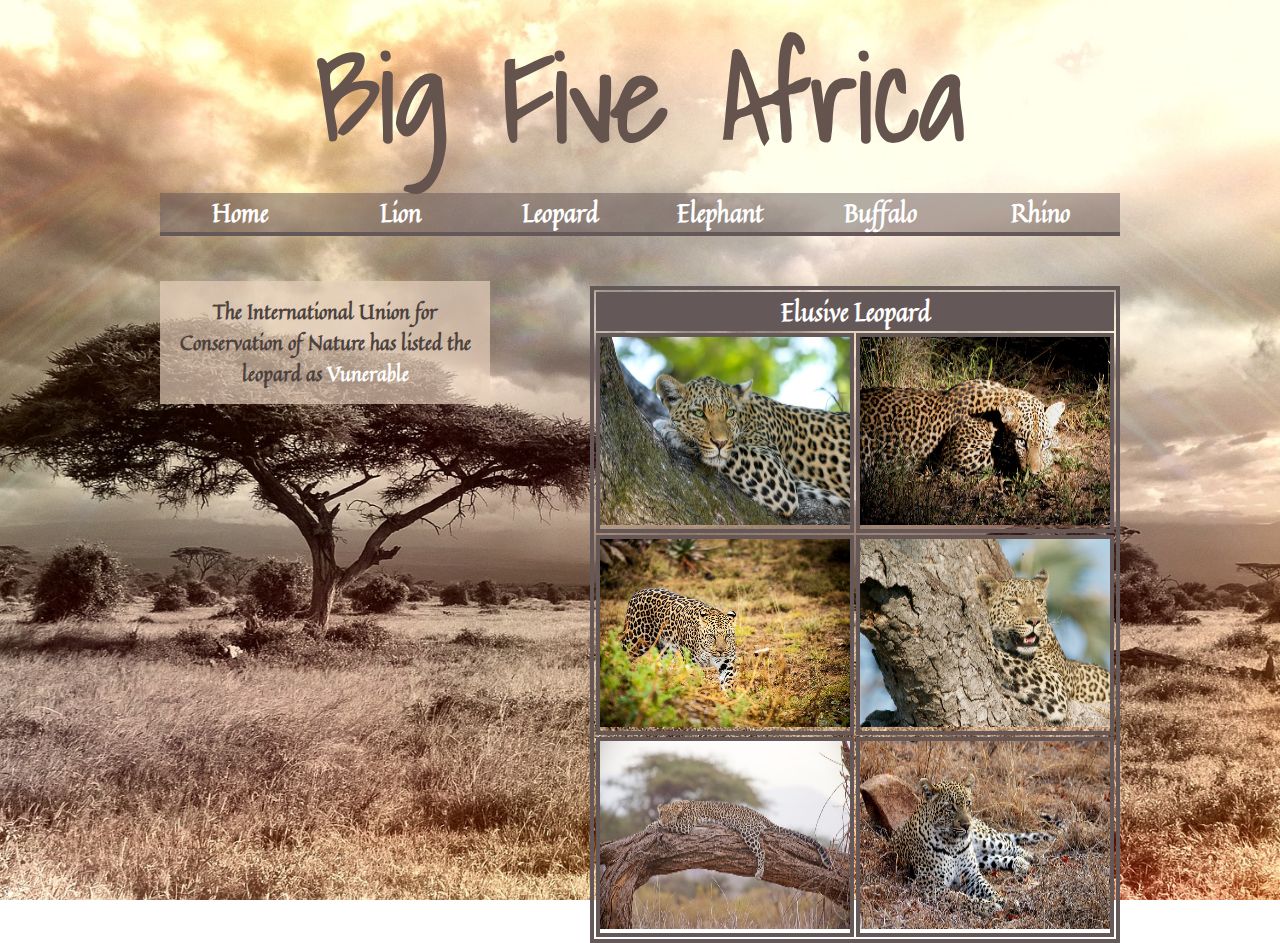
==== leopard.html @ 7510749e "my first upload" ====
<!doctype html>
<html>
    <head>
        <title>Leopard</title>   
        <link href='https://fonts.googleapis.com/css?family=Shadows+Into+Light' rel='stylesheet' type='text/css'>
        <link href='https://fonts.googleapis.com/css?family=Quintessential' rel='stylesheet' type='text/css'>
        <link rel="stylesheet" type="text/css" href="bigfive.css">
    </head>
    <body>
        <div id="container">
            <div class="banner">
                <h1>Big Five Africa</h1>
            </div><!--ends banner div-->
            <div class="menubar">
                 <ul>
                    <li><a href="index.html">Home</a></li>
                    <li><a href="lion.html">Lion</a></li>
                    <li><a href="leopard.html">Leopard</a></li>
                    <li><a href="elephant.html">Elephant</a></li>
                    <li><a href="buffalo.html">Buffalo</a></li>
                    <li><a href="rhino.html">Rhino</a></li>
                </ul>
            </div><!--ends menubar div-->
            <div class="imagetable">
                <table>
                   <thead>
                       <th colspan=2>Elusive Leopard</th>
                   </thead>
                   <tbody>
                       <tr>
                           <td><img src="images/leopard1.jpg"/></td>
                           <td> <img src="images/leopard2.jpg"/></td>
                       </tr>
                       <tr>
                           <td><img src="images/leopard3.jpg"/></td>
                           <td><img src="images/leopard4.jpg"/></td>
                       </tr>
                       <tr>
                           <td><img src="images/leopard5.jpg"/></td>
                           <td><img src="images/leopard6.jpg"/></td>
                       </tr>
                   </tbody>
                </table>
            </div><!--ends imagetable div-->
            <div class="content">
                <p>
                The International Union for Conservation of Nature has listed the leopard as  <a href="http://www.iucnredlist.org/details/15954/0" target="_blank">Vunerable</a>   
                </p>
            </div><!--ends content div-->
        </div><!--ends container div--> 
        
        
    </body>
</html>
---- bigfive.css ----
* {
    margin: 0px;
    padding: 0px;
}

#container {
    width:960px;
    margin:auto;
}

body {
     background-image: url(images/background.jpg);
     background-repeat: no-repeat;
     background-attachment: fixed;
     background-size: cover;
     background-position: top center;
}

h1 {
    color: #65534e;
}

.banner{
    text-align:center;
    font-size: 60px;
    font-family: 'Shadows Into Light', cursive;
}

.menubar ul{
    display: table;
    width:100%;
    margin: 0px;
    padding: 0px;
    background-color: rgba(101, 88, 88, 0.5);
}

.menubar ul li{
    display: table-cell;
    text-align:center;
    width:16.6%;
    border-bottom: rgba(101, 88, 88, 1) solid 4px;
}

.menubar a{
    text-decoration: none;
    color: white;
    font-size: 25px;
    font-weight: bold;
    font-family: 'Quintessential', cursive;
}

.menubar a:hover{
    background-color: rgba(101, 88, 88, 1);
    
}

.imagetable {
    float: right; /*makes the image table stay to the right*/
    margin-top: 50px;
}
   
th {
    color: white;
    font-size: 25px;
    font-weight: bold;
    font-family: 'Quintessential', cursive;
    background-color: rgba(101, 88, 88, 1);
}
 
table, td {
border: rgba(101, 88, 88, 1) solid 4px;;
}

.content {
    float: left;
    width: 300px;
    padding: 15px 15px;
    margin-top: 45px;
    background-color: rgba(231, 207, 187, 0.69);
}

img {
    height: 188px ;
    width: 250px;
}

p {
    text-align: center;
    font-family: 'Quintessential', cursive;
    font-size: 20px;
    color: #4c413d;
    font-weight: bold;
}

.content p a {
    text-decoration: none;
    color: white;
}

.content p a:hover {
    color: #65534e;
}
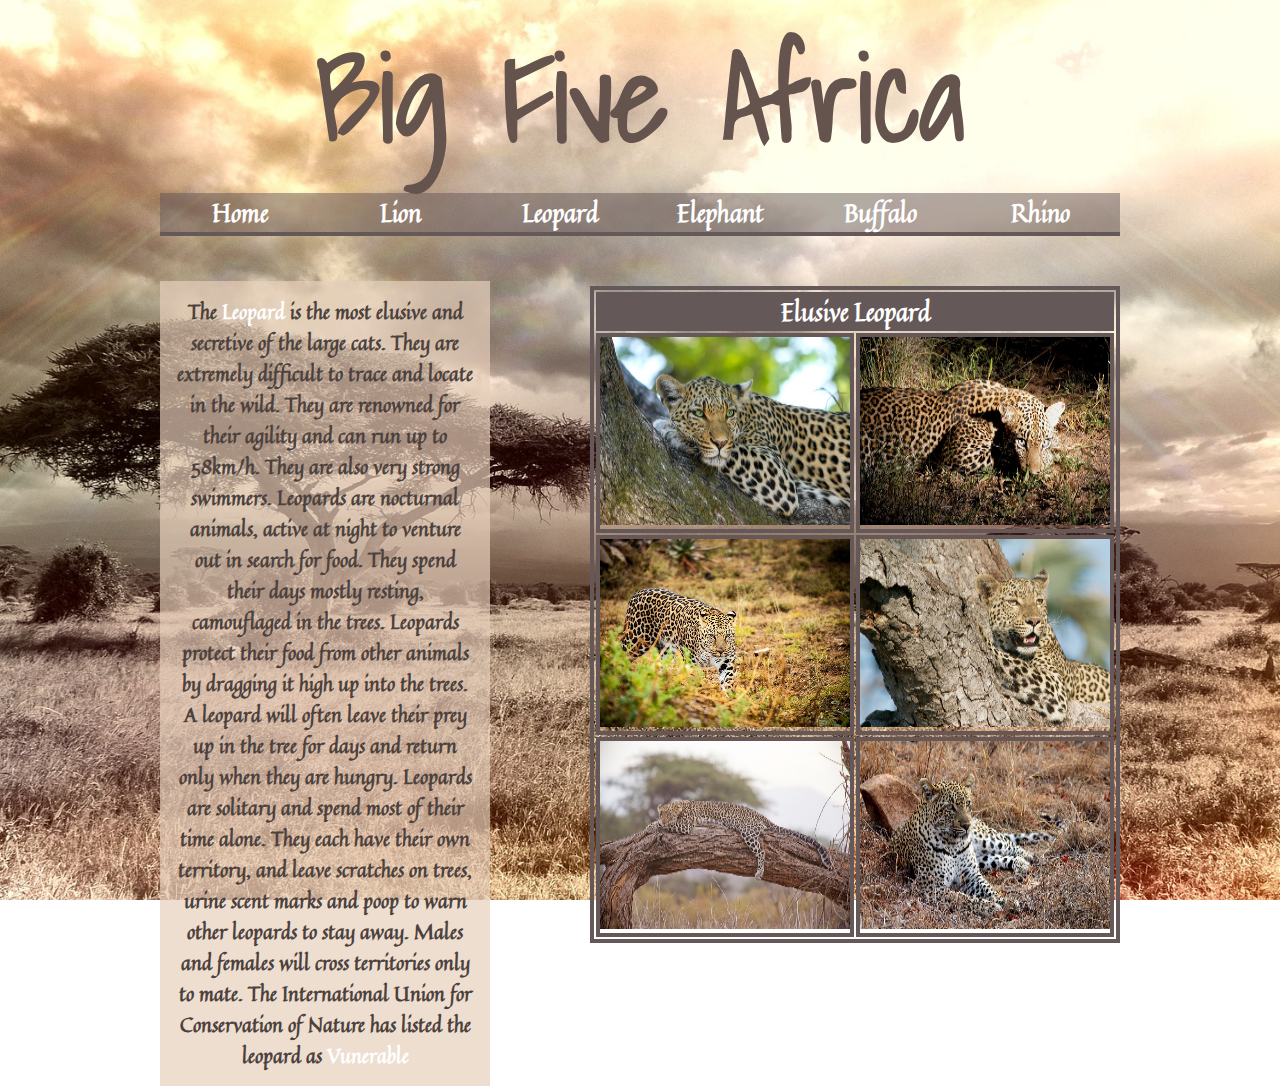
==== commit fc280370: "updated version" ====
--- a/leopard.html
+++ b/leopard.html
@@ -43,8 +43,13 @@
                 </table>
             </div><!--ends imagetable div-->
             <div class="content">
-                <p>
-                The International Union for Conservation of Nature has listed the leopard as  <a href="http://www.iucnredlist.org/details/15954/0" target="_blank">Vunerable</a>   
+                <p>The <a href="https://en.wikipedia.org/wiki/Leopard" target="_blank">Leopard</a> is the most elusive and secretive of the large cats. They are extremely difficult 
+                to trace and locate in the wild. They are renowned for their agility and can run up to 58km/h. They are also very strong swimmers. Leopards are nocturnal animals, 
+                active at night to venture out in search for food. They spend their days mostly resting, camouflaged in the trees. 
+                Leopards protect their food from other animals by dragging it high up into the trees. A leopard will often leave their prey up in the tree for days and return only 
+                when they are hungry. Leopards are solitary and spend most of their time alone. They each have their own territory, and leave scratches on trees, urine scent marks 
+                and poop to warn other leopards to stay away. Males and females will cross territories only to mate. The International Union for Conservation of Nature has listed 
+                the leopard as  <a href="http://www.iucnredlist.org/details/15954/0" target="_blank">Vunerable</a>   
                 </p>
             </div><!--ends content div-->
         </div><!--ends container div--> 
